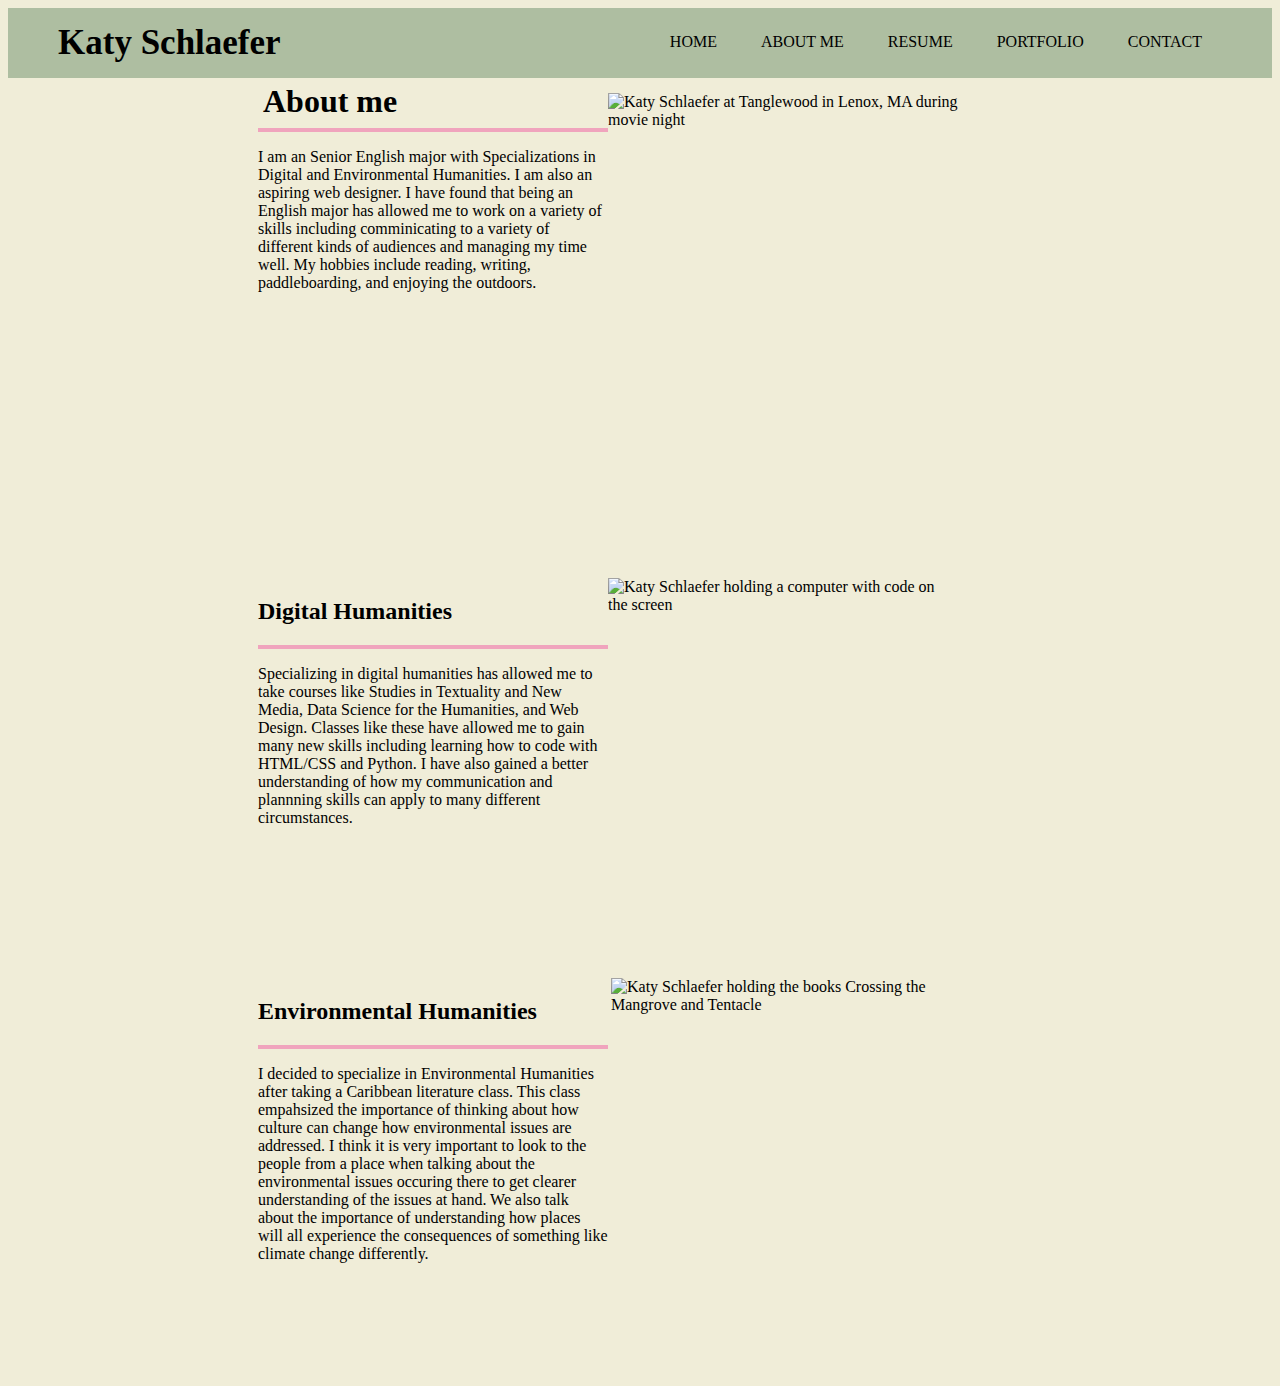
==== Aboutme.html @ 57dd9219 "added portfolio files" ====
<!DOCTYPE html>
<html lang="en">
<head>
    <meta charset="UTF-8">
    <meta name="viewport" content="width=device-width, initial-scale=1.0">


    <link href="everything.css" rel="stylesheet"> 
    <link rel="icon" type="image/png" href="../images/favicon.png">
    <title>About Me</title>
</head>
<body>
    
    <main>
    <div class="navbar">
        <h2>Katy Schlaefer</h2>

    <ul>
<li class="except"><a href="../index.html"> Home</a></li>
<li class="except"><a href="Aboutme.html"> About me </a></li>
<li class="except"><a href="resume2.html"> Resume  </a></li>
<li class="except"><a href="portfolio.html"> Portfolio </a></li>
<li class="except"><a href="contact.html">Contact</a></li>
    </ul>
    <div style="clear:both"></div>
        </div>

<div class="aboutmewrapper" >

<div class="aboutmetext">
<h1>About me</h1>
<hr>
<p>
I am an Senior English major with Specializations in Digital and Environmental Humanities. I am also an aspiring web designer. 
I have found that being an English major has allowed me to work on a variety of skills including comminicating to a variety of different kinds of audiences
and managing my time well. My hobbies include reading, writing, paddleboarding, and enjoying the outdoors. 
</p>
</div>

<div class="abcontainer">
<div class="aboutmeimg">
<img src="../images/aboutme.jpg" alt="Katy Schlaefer at Tanglewood in Lenox, MA during movie night">
<div class="aboverlay">
    <div class="abtext">Photo Credit:Katy Schlaefer
        <br>Title: Katy at Tanglewood during movie night</div>
    </div>
</div>
</div>


<div class="dhtext">
    <h2>Digital Humanities</h2>
    
<hr>
<p>
Specializing in digital humanities has allowed me to take courses like 
Studies in Textuality and New Media, Data Science for the Humanities, and Web Design. 
Classes like these have allowed me to gain many new skills including learning how to code with HTML/CSS and Python. 
I have also gained a better understanding of how my communication and plannning skills can apply to many different circumstances. 
</p>
</div>
 


<div class="dhcontainer">
<div class="dhimg">
<img src="../images/dhhuman.jpg" alt="Katy Schlaefer holding a computer with code on the screen">
<div class="dhoverlay">
    <div class="overlaytext">Photo Credit:Katy Schlaefer
        <br>Title: Katy Schlaefer holding her computer with code on the screen</div>
    </div>
</div>
</div>



<div class="ehtext">
<h2>Environmental Humanities</h2>

<hr>
<p>
I decided to specialize in Environmental Humanities after taking a Caribbean literature class. 
This class empahsized the importance of thinking about how culture can change how environmental issues
are addressed. I think it is very important to look to the people from a place when talking about the 
environmental issues occuring there to get clearer understanding of the issues at hand. We also talk
about the importance of understanding how places will all 
experience the consequences of something like climate change differently. 
</div>


<div class="ehcontainer">
<div class="ehimg">
<img src="../images/ehhuman.jpg" alt="Katy Schlaefer holding the books Crossing the Mangrove and Tentacle"> 
<div class="ehoverlay">
    <div class="overlaytext2">Photo Credit:Katy Schlaefer
        <br>Title: Katy Schlaefer holding the books Crossing the Mangrove and Tentacle</div>
    </div>
</div>
</div>


</div> 


</main>
</body>
</html>
---- everything.css ----
/*Navigation CSS -same across all pages*/
.navbar
{width:100%;
background-color: #aebea1;   
padding: 0 50px ;
box-sizing:border-box;
}

.navbar h2
{
float: left; 
padding: 15px 0; 
margin: 0;
/*
border-left: 3px solid #9caf88;
border-right:3px solid #9caf88; */
border-radius: 50px; 
font-size: 35px;
font-family: "EB Garamond", serif;
 
  font-weight: 550;
  font-style: normal;
}

.navbar ul 
{
margin: 0;
padding-top: 5px; 
list-style: none; 
float: right; 
}

.navbar ul li 
{
display: inline-block;
padding: 20px 20px; 
text-decoration: none;
color: #000; 
text-transform: uppercase; 
font-weight: bold; 
font-family: "EB Garamond", serif;
  
  font-weight: 500;
  font-style: normal;
}

.navbar ul li a 
{
text-decoration: none;
color: #000; 
text-transform: uppercase; 
font-weight: bold; 
font-family: "EB Garamond", serif;
  
  font-weight: 500;
  font-style: normal;
}

.navbar ul li:hover
{
background: #f0a4bd; /*this changes the color of each word in the navigation when your cursor is over it*/
}
/*end of navigation CSS*/

h1
{
margin: 5px;
padding:0; 
}

h2
{
padding:0; 
}

hr
{
border: 2px solid #f0a4bd; 
}

body
{
background-color: #f0edd8;
}

/*Index/Homepage CSS */
.background {
background-image: url('../images/background4.png'); 
background-size: cover;
background-repeat: no-repeat;
} 

/*About me page CSS*/
.aboutmewrapper
{
display:grid; 
grid-template-rows: 500px 400px 400px;
grid-template-columns: 350px 350px; 
padding-left: 250px;
background-image: url(../images/abtmebkg.png);
background-position: center;
background-size: cover;
}

.aboutmetext
{
grid-row-start:1; 
grid-row-end: 2; 
grid-column-start: 1;
grid-column-end: 2; 
text-align: left;
font-family: "EB Garamond", serif;
font-weight: 450;
font-style: normal;
}

.aboutmeimg
{
grid-row-start: 1;
grid-row-end: 2;
grid-column-start: 2;
grid-column-end: 3;
padding-top:15px; 
}

/*this controls the overlay for first image on about me page */
.abcontainer {
position: relative;
}
  
.aboutmeimage {
display: block;
}
/*below I changed the height/width from 100% */

.aboverlay {
position: absolute;
top: 15px; 
bottom: 0; 
left: 0; 
right: 0; 
height: 428px;
width: 428px;
opacity: 0;
transition: 3s ease-in-out;
background-color: #2e664b;
}
  
.abcontainer:hover .aboverlay {
opacity: 1;
}
  
.abtext {
color: white;
font-size: 20px;
position: absolute;
top: 50%; /*changing this will change how far text is from top of your container */
left: 50%; /*if you change this to 100% your text will go outside the right of your grid = changes how far it is from left sife of container*/
-webkit-transform: translate(-50%, -50%);
-ms-transform: translate(-50%, -50%);
transform: translate(-50%, -50%);
text-align: center;
}
  
/*applying transform: translate(-50%, -50%); to it will move the div 50% to the left and 50% up, 
effectively centering it within its parent container  */

.dhtext
{
grid-row-start: 2;
grid-row-end: 3;
grid-column-start: 1;
grid-column-end: 2;
font-family: "EB Garamond", serif;
font-weight: 450;
font-style: normal;
}

.dhimg
{
grid-row-start: 2;
grid-row-end: 3;
grid-column-start: 2;
grid-column-end: 3; 
}

/*this is the overlay for the second image on my about me page*/
.dhcontainer {
position: relative;
}
  
.dhimage {
display: block;
}

/*below I changed the height/width from 100% 
to pixels of the exact size of the container  */

.dhoverlay {
position: absolute;
top: 0; 
bottom: 0; 
left: 0; 
right: 0; 
height: 338px;
width: 338px;
opacity: 0;
transition: 3s ease-in-out;
background-color: #2e664b;
}
  
.dhcontainer:hover .dhoverlay {
opacity: 1;
}
  
.overlaytext {
color: white;
font-size: 20px;
position: absolute;
top: 50%; 
left: 50%; 
-webkit-transform: translate(-50%, -50%);
-ms-transform: translate(-50%, -50%);
transform: translate(-50%, -50%);
text-align: center;
}


.ehtext
{
grid-row-start: 3;
grid-row-end: 4;
grid-column-start: 1;
grid-column-end: 2;
font-family: "EB Garamond", serif;
font-weight: 450;
font-style: normal;
}

.ehimg 
{
grid-row-start: 3;
grid-row-end: 4; 
grid-column-start: 2;
grid-column-end: 3;
padding-left: 3px; 
}

/*CSS for the Environmental Humanities overlay*/ 
.ehcontainer {
position: relative;
}
    
.ehimage {
display: block;
}
/*below I changed the height/width from 100% 
to pixels of the exact size of the container  */

.ehoverlay {
position: absolute;
top: 0; 
bottom: 0;
left: 0; 
right: 0; 
height: 338px;
width: 338px;
opacity: 0;
transition: 3s ease-in-out;
background-color: #2e664b;
}
    
.ehcontainer:hover .ehoverlay {
opacity: 1;
}
    
.overlaytext2 {
color: white;
font-size: 20px;
position: absolute;
top: 50%; 
left: 50%; 
-webkit-transform: translate(-50%, -50%);
-ms-transform: translate(-50%, -50%);
transform: translate(-50%, -50%);
text-align: center;
}

/*CSS for my resume page*/
.resumewrapper
{
display: grid; 
grid-template-columns: 20px 650px 20px;
padding-left: 310px;
padding-top: 10px; 
background-image: url(../images/resume.png);
background-position: center;
background-size: cover;
  }

.resumecontainer
{
grid-column-start: 2;
grid-column-end: 3; 
grid-row-start:1; 
grid-row-end: 2;
background-color: #fff; 
padding:10px; 
}

.bordercontainer
{
grid-column-start: 2;
grid-column-end: 3; 
}

/*portfolio page css*/
.pwrapper1
{
display: grid;
grid-template-rows: 50rem;
grid-template-columns: 60rem;
background: #f0edd8;
padding-top: 50px; 
background-image: url(../images/hm.png); /*this is a background image of leaves*/
background-repeat: no-repeat;
background-position: center center;
background-size: cover;
}

.pleftimage1
{
grid-row-start: 1;
grid-row-end: 2;
grid-column-start: 1;
grid-column-end: 2;
margin-left: 300px; 
}

.pleftimage1text
{
grid-row-start: 1; 
grid-row-end: 2;
grid-column-start: 1;
grid-column-end:2; 
color: #000;
font-size: 20px;
text-align: center;
align-content: center;
justify-content: center; 
margin-left: 425px; 
margin-right: 175px;
padding-top: 50px ;
padding-left: 0 ;
padding-right: 0;
padding-bottom: 0;
margin-top: 150px;
margin-bottom: 150px;
border-radius: 25px;
background-color: #aebea1;  
}

.pwrapper2
{
display: grid;
grid-template-rows: 50rem;
grid-template-columns: 60rem;
padding-top: 20px;
background-image: url(../images/hm.png);
background-repeat: no-repeat;
background-position: center center;
background-size: cover;
}

.pleftimage2
{
grid-row-start: 1;
grid-row-end: 2;
grid-column-start: 1;
grid-column-end: 2;
margin-left:300px; 
}

.pleftimage2text 
{
grid-row-start: 1; 
grid-row-end: 2;
grid-column-start: 1;
grid-column-end: 2;
color: #000;
font-size: 20px;
text-align: center;
align-content: center;
justify-content: center; 
margin-left: 425px; 
margin-right:175px;
padding-top: 0 ;     
padding-left: 0 ;
padding-right: 0;
padding-bottom: 0;
margin-top: 150px;
margin-bottom: 150px;
border-radius: 25px;
background-color: #aebea1; 
}

.pwrapper3
{
display: grid;
grid-template-rows: 50rem;
grid-template-columns: 60rem;
padding-top: 20px; 
background-image: url(../images/hm.png);
background-repeat: no-repeat;
background-position: center center;
background-size: cover;
}

.pleftimage3
{
grid-row-start: 1;
grid-row-end: 2;
grid-column-start: 1;
grid-column-end: 2;
margin-left: 300px;
}

.pleftimage3text
{
grid-row-start: 1; 
grid-row-end: 2;
grid-column-start: 1;
grid-column-end:2; 
color: #000;
font-size: 20px;
text-align: center;
align-content: center;
justify-content: center; 
margin-left: 425px; 
margin-right:175px;
padding-top: 0;
padding-left: 0 ;
padding-right: 0;
padding-bottom: 0;
margin-top: 150px;
margin-bottom: 150px;
border-radius : 25px;
background-color: #aebea1; 
}

.pwrapper4
{
display: grid;
grid-template-rows: 50rem;
grid-template-columns: 60rem;
padding-top: 20px; 
background-image: url(../images/hm.png);
background-repeat: no-repeat;
background-position: center center;
background-size: cover;
}

.pleftimage4
{
grid-row-start: 1;
grid-row-end: 2;
grid-column-start: 1;
grid-column-end: 2;
margin-left: 300px; 
}

.pleftimage4text
{
grid-row-start: 1; 
grid-row-end: 2;
grid-column-start: 1;
grid-column-end:2; 
color: #000;
font-size: 20px;
text-align: center;
align-content: center;
justify-content: center; 
margin-left: 425px; 
margin-right:175px;
padding-top: 0 ;
padding-left: 0 ;
padding-right: 0;
padding-bottom: 0;
margin-top: 125px;
margin-bottom: 150px;
border-radius : 25px;
background-color: #aebea1;  
}

/*this is the styling for my pdf buttons on portfolio page*/
a.button:link {   
color:#2e664b;
border:1px solid #2e664b;
background-color: #f0a4bd;
padding-top: 7px;
padding-left: 7px;
padding-right:7px;
position: relative;
padding-bottom: 5px;
border-radius: 10px 10px;
text-decoration: none;
}

a.button:visited {color:#3c2a4a;}         /*the css here controls the appearance of all my links*/
a.button:active {color: #000099;}

html
{scroll-behavior: smooth;}  /*when a person clicks one of the links in the
 table of contents on my portfolio it scrolls smoothly down rather than jumping right to it  */

.twrapper
{
display:grid ;
grid-template-rows: 210px;
padding-left: 310px;
padding-top: 20px;
background-image: url(../images/tbcontents.png);  
background-repeat: no-repeat;
background-position: center center;
background-size: cover;
}

.tableofcontents
{
grid-row-start:1;
grid-row-end: 2;
}

.backupwrapper
{
display:grid ;    /*this css controls the text 'back to top' that is at the bottom of my portfolio page*/
grid-template-rows: 50px;
}

.backup
{
grid-row-start:1;
grid-row-end: 2;
text-align: center; 
}

li:not(.except)
{list-style-type: none;
line-height: 2;
}

ul:not(.except)
{padding-inline-start: 0;}

text 
{font-family: "EB Garamond", serif;
font-weight: 450;
font-style: normal;
}

/*contact page css*/
.contacth1
{
padding-left: 150px;
}

input[type=text], select, textarea {
width: 100%; 
padding: 10px; 
border: 1px solid #ccc; 
border-radius: 4px; 
box-sizing: border-box; 
margin-top: 5px; 
margin-bottom: 16px;
resize: vertical; 
height: 45px; 
}
  
/* Style the submit button with a specific background color etc */
input[type=submit] {
background-color: #f0a4bd;
color: #000;
padding: 12px 16px;
border: none;
border-radius: 4px;
cursor: pointer;
font-size: 18px;
font-family: "EB Garamond", serif;
}
  
/* When moving the mouse over the submit button, change color */
input[type=submit]:hover {
background-color: #2e664b;
}
  
/* Add a background color and some padding around the form */
.container1 {
border-radius: 10px;
background-color: #aebea1;
padding: 10px;
margin: 15px; 
grid-column-start: 1;
grid-column-end: 2;
grid-row-start:1; 
grid-row-end:2; 
}
  
.contactwrapper
{
display: grid; 
grid-template-rows: 500px;
grid-template-columns: 600px 300px ;
padding-left: 50px; 
}
  
.container2
{
grid-row-start: 1;
grid-row-end: 2;
grid-column-start: 2;
grid-column-end: 3; 
}

.container2 img
{
padding:15px;
margin:8px;
background-color: #2e664b;
border-radius: 15px;
}


.container2 {
position: relative;
padding-top: 20px
}
    
.image {
display: block;
}

  /*below I changed the height/width from 100% */
  
.overlay {
position: absolute;
top: 18px;
height: 432px;
width: 330px;
opacity: 0;
transition: 3s ease-in-out;
background-color: #f0a4bd;
margin:8px;
border-radius: 15px;
}
    
.container2:hover .overlay {
opacity: 1;
}
    
.text {
color: #000;
font-size: 20px;
position: absolute;
top: 50%; 
left: 50%; 
-webkit-transform: translate(-50%, -50%);
-ms-transform: translate(-50%, -50%);
transform: translate(-50%, -50%);
text-align: center;
}
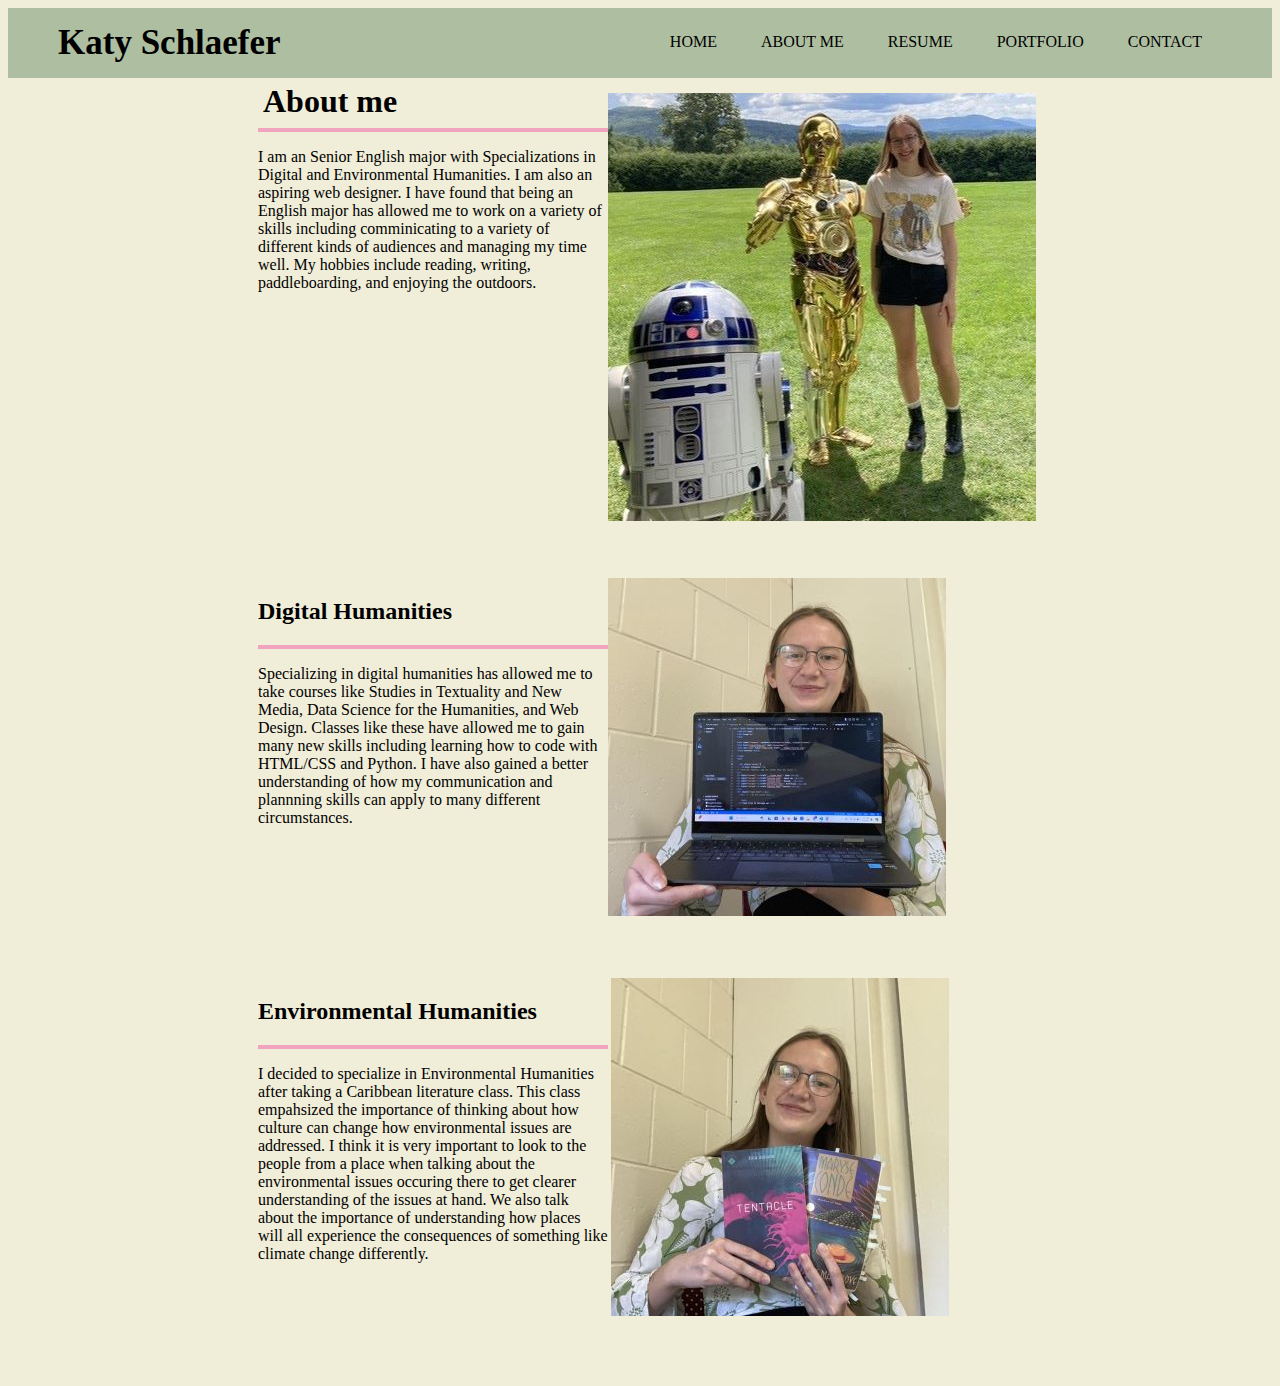
==== commit 488170de: "Update Aboutme.html" ====
--- a/Aboutme.html
+++ b/Aboutme.html
@@ -16,7 +16,7 @@
         <h2>Katy Schlaefer</h2>
 
     <ul>
-<li class="except"><a href="../index.html"> Home</a></li>
+<li class="except"><a href="index.html"> Home</a></li>
 <li class="except"><a href="Aboutme.html"> About me </a></li>
 <li class="except"><a href="resume2.html"> Resume  </a></li>
 <li class="except"><a href="portfolio.html"> Portfolio </a></li>
@@ -39,7 +39,7 @@
 
 <div class="abcontainer">
 <div class="aboutmeimg">
-<img src="../images/aboutme.jpg" alt="Katy Schlaefer at Tanglewood in Lenox, MA during movie night">
+<img src="aboutme.jpg" alt="Katy Schlaefer at Tanglewood in Lenox, MA during movie night">
 <div class="aboverlay">
     <div class="abtext">Photo Credit:Katy Schlaefer
         <br>Title: Katy at Tanglewood during movie night</div>
@@ -64,7 +64,7 @@
 
 <div class="dhcontainer">
 <div class="dhimg">
-<img src="../images/dhhuman.jpg" alt="Katy Schlaefer holding a computer with code on the screen">
+<img src="dhhuman.jpg" alt="Katy Schlaefer holding a computer with code on the screen">
 <div class="dhoverlay">
     <div class="overlaytext">Photo Credit:Katy Schlaefer
         <br>Title: Katy Schlaefer holding her computer with code on the screen</div>
@@ -90,7 +90,7 @@
 
 <div class="ehcontainer">
 <div class="ehimg">
-<img src="../images/ehhuman.jpg" alt="Katy Schlaefer holding the books Crossing the Mangrove and Tentacle"> 
+<img src="ehhuman.jpg" alt="Katy Schlaefer holding the books Crossing the Mangrove and Tentacle"> 
 <div class="ehoverlay">
     <div class="overlaytext2">Photo Credit:Katy Schlaefer
         <br>Title: Katy Schlaefer holding the books Crossing the Mangrove and Tentacle</div>
@@ -104,4 +104,4 @@
 
 </main>
 </body>
-</html>+</html>
